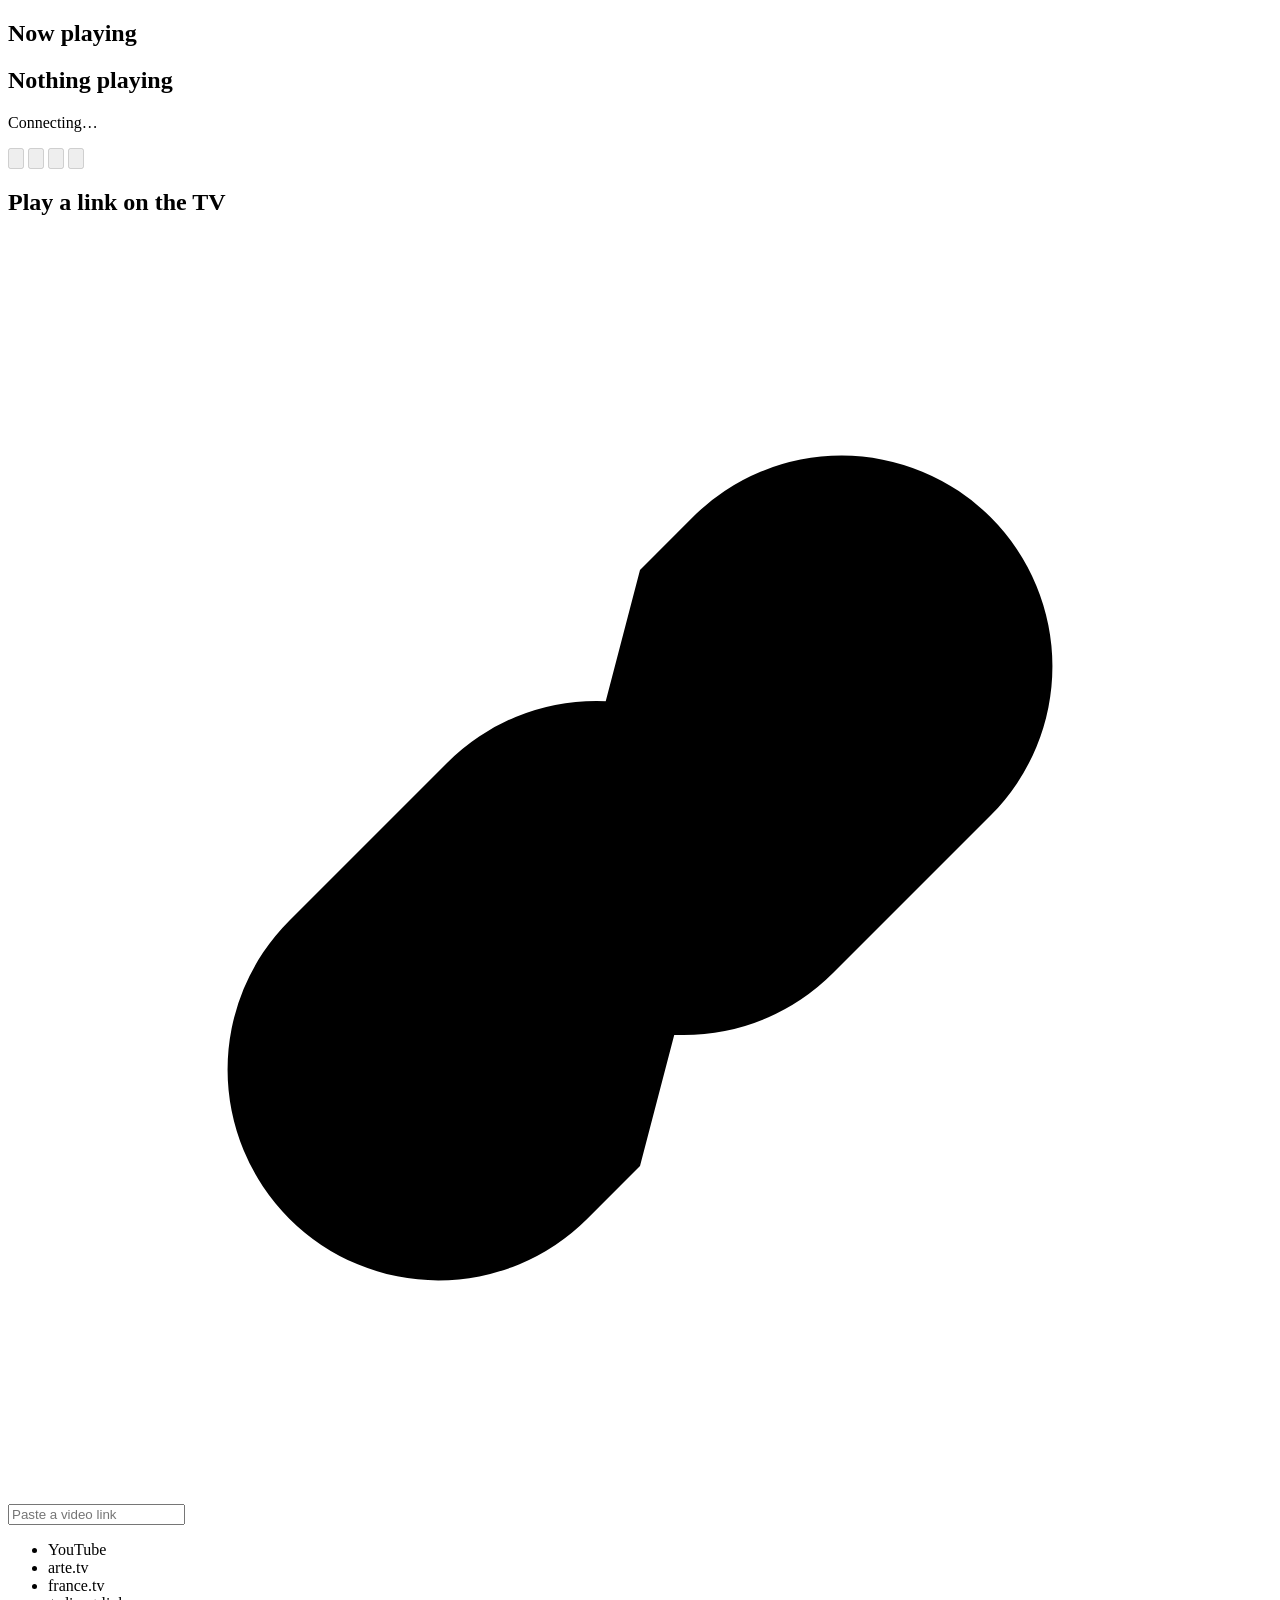
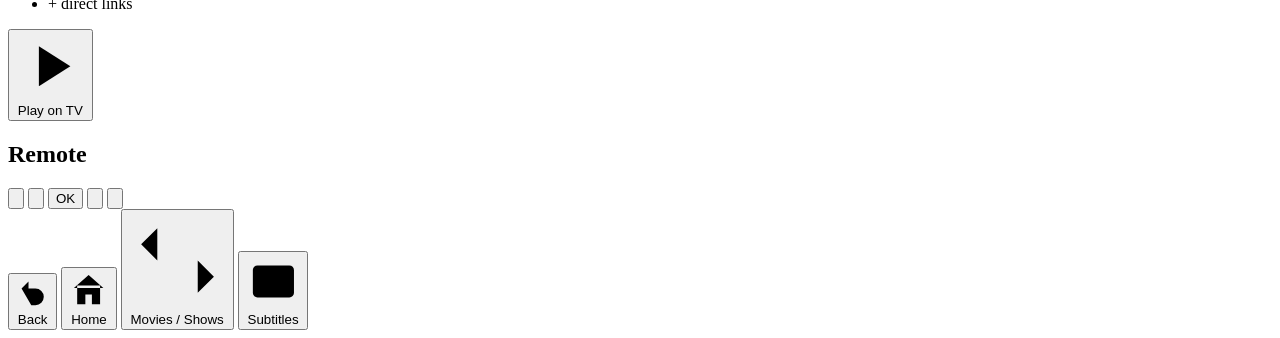
==== internal/app/web/index.html @ b246904c "Rework the remote web ui style" ====
<!doctype html>
<html lang="en">
<head>
  <meta charset="utf-8">
  <meta name="viewport" content="width=device-width, initial-scale=1, viewport-fit=cover">
  <meta name="theme-color" content="#0b0b10">
  <title>pépé</title>
  <link rel="stylesheet" href="/remote.css">
  <script src="/remote.js" defer></script>
</head>
<body>
  <main id="app" data-layout="idle" data-state="connecting">
    <section class="now" aria-labelledby="now-heading">
      <h2 id="now-heading" class="visually-hidden">Now playing</h2>
      <div class="now-info">
        <span id="source" class="badge" hidden></span>
        <h1 id="now-playing">Nothing playing</h1>
        <p id="status">Connecting…</p>
      </div>
      <div class="playback-bar" role="group" aria-label="Playback controls">
        <button data-command="seek-back" aria-label="Seek back 10 seconds" title="Seek back 10 seconds" disabled>
          <svg viewBox="0 0 24 24" aria-hidden="true" focusable="false">
            <path d="M8 3 4 7l4 4M4 7h9a8 8 0 0 1 0 16" transform="translate(0 -1)"/>
            <text x="11" y="17">10</text>
          </svg>
        </button>
        <button class="playback-toggle" data-command="pause" aria-label="Pause or resume" title="Pause or resume" disabled>
          <svg viewBox="0 0 32 24" aria-hidden="true" focusable="false">
            <path class="solid" d="m3 5 10 7-10 7zM20 5h3v14h-3zM26 5h3v14h-3z"/>
          </svg>
        </button>
        <button data-command="seek-forward" aria-label="Seek forward 10 seconds" title="Seek forward 10 seconds" disabled>
          <svg viewBox="0 0 24 24" aria-hidden="true" focusable="false">
            <path d="m16 3 4 4-4 4m4-4h-9a8 8 0 0 0 0 16" transform="translate(0 -1)"/>
            <text x="13" y="17">10</text>
          </svg>
        </button>
        <button class="playback-stop" data-command="stop" aria-label="Stop playback" title="Stop playback" disabled>
          <svg viewBox="0 0 24 24" aria-hidden="true" focusable="false">
            <rect class="solid" x="5" y="5" width="14" height="14" rx="2"/>
          </svg>
        </button>
      </div>
    </section>

    <section class="link" aria-labelledby="url-heading">
      <h2 id="url-heading" class="visually-hidden">Play a link on the TV</h2>
      <form id="url-form" novalidate>
        <div class="field">
          <svg viewBox="0 0 24 24" aria-hidden="true" focusable="false">
            <path d="M10 14a4 4 0 0 0 5.66 0l3-3a4 4 0 0 0-5.66-5.66l-1 1M14 10a4 4 0 0 0-5.66 0l-3 3a4 4 0 0 0 5.66 5.66l1-1"/>
          </svg>
          <input id="url" aria-label="Video link" aria-describedby="sites" name="url" type="url" inputmode="url" enterkeyhint="go" placeholder="Paste a video link" maxlength="8192" autocomplete="off" autocapitalize="none" spellcheck="false">
        </div>
        <ul id="sites" class="sites" aria-label="Supported links">
          <li data-site="YouTube">YouTube</li>
          <li data-site="arte.tv">arte.tv</li>
          <li data-site="france.tv">france.tv</li>
          <li>+ direct links</li>
        </ul>
        <button type="submit" class="primary">
          <svg viewBox="0 0 24 24" aria-hidden="true" focusable="false"><path class="solid" d="M8 5v14l11-7z"/></svg>
          <span id="play-label">Play on TV</span>
        </button>
      </form>
    </section>

    <section class="remote" aria-labelledby="remote-heading">
      <h2 id="remote-heading" class="visually-hidden">Remote</h2>
      <div class="dpad" role="group" aria-label="Directions">
        <button class="up" data-action="up" aria-label="Up">
          <svg viewBox="0 0 24 24" aria-hidden="true" focusable="false"><path d="m6 15 6-6 6 6"/></svg>
        </button>
        <button class="left" data-action="left" aria-label="Left">
          <svg viewBox="0 0 24 24" aria-hidden="true" focusable="false"><path d="m15 6-6 6 6 6"/></svg>
        </button>
        <button class="ok" data-action="ok">OK</button>
        <button class="right" data-action="right" aria-label="Right">
          <svg viewBox="0 0 24 24" aria-hidden="true" focusable="false"><path d="m9 6 6 6-6 6"/></svg>
        </button>
        <button class="down" data-action="down" aria-label="Down">
          <svg viewBox="0 0 24 24" aria-hidden="true" focusable="false"><path d="m6 9 6 6 6-6"/></svg>
        </button>
      </div>
      <div class="keys">
        <button data-action="back">
          <svg viewBox="0 0 24 24" aria-hidden="true" focusable="false"><path d="M9 14 4 9l5-5M4 9h10a6 6 0 0 1 0 12h-3"/></svg>
          <span>Back</span>
        </button>
        <button data-action="home">
          <svg viewBox="0 0 24 24" aria-hidden="true" focusable="false"><path d="M3 11 12 3l9 8M5 9.5V21h5v-6h4v6h5V9.5"/></svg>
          <span>Home</span>
        </button>
        <button data-action="section">
          <svg viewBox="0 0 24 24" aria-hidden="true" focusable="false"><path d="M7 4 3 8l4 4M3 8h14M17 20l4-4-4-4m4 4H7"/></svg>
          <span>Movies / Shows</span>
        </button>
        <button data-action="subtitles">
          <svg viewBox="0 0 24 24" aria-hidden="true" focusable="false"><rect x="3" y="5" width="18" height="14" rx="2"/><path d="M7 15h4m2 0h4"/></svg>
          <span>Subtitles</span>
        </button>
      </div>
    </section>

    <p id="feedback" class="toast" role="status" aria-live="polite" hidden></p>
  </main>
</body>
</html>
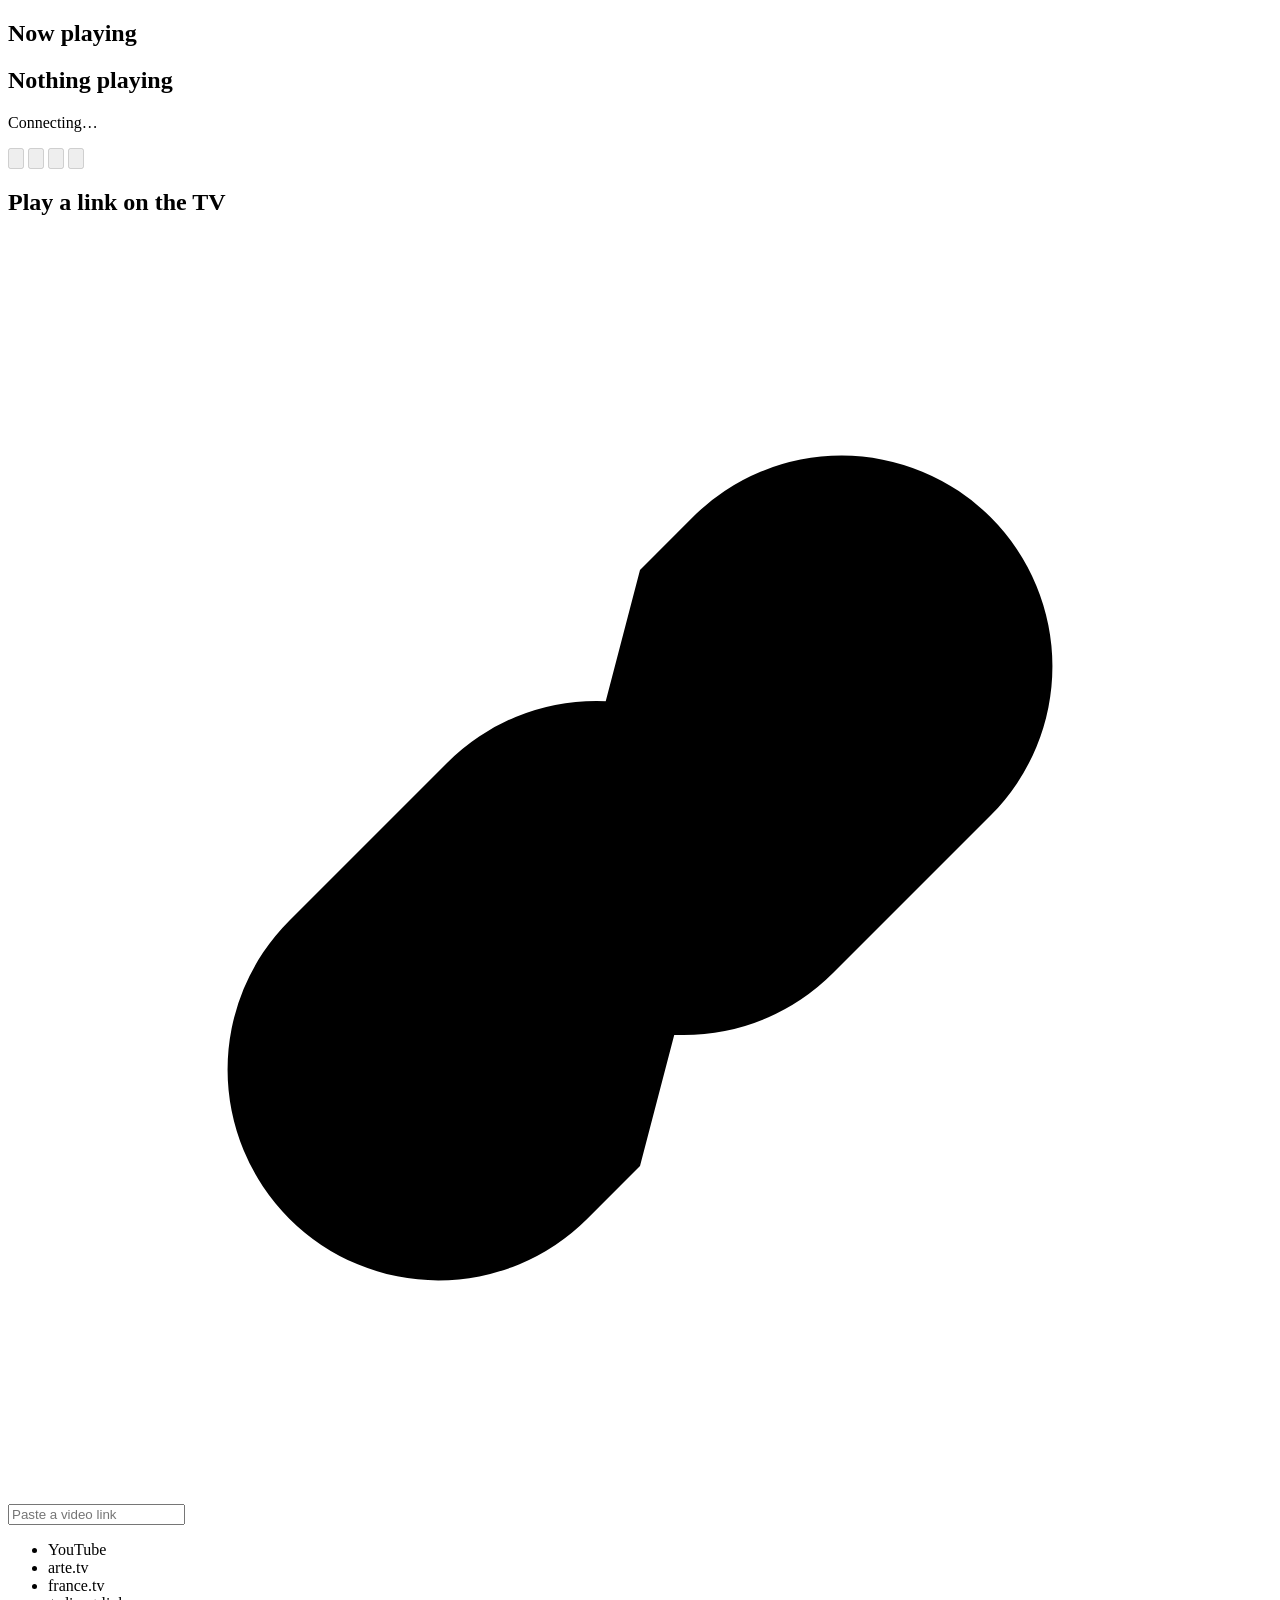
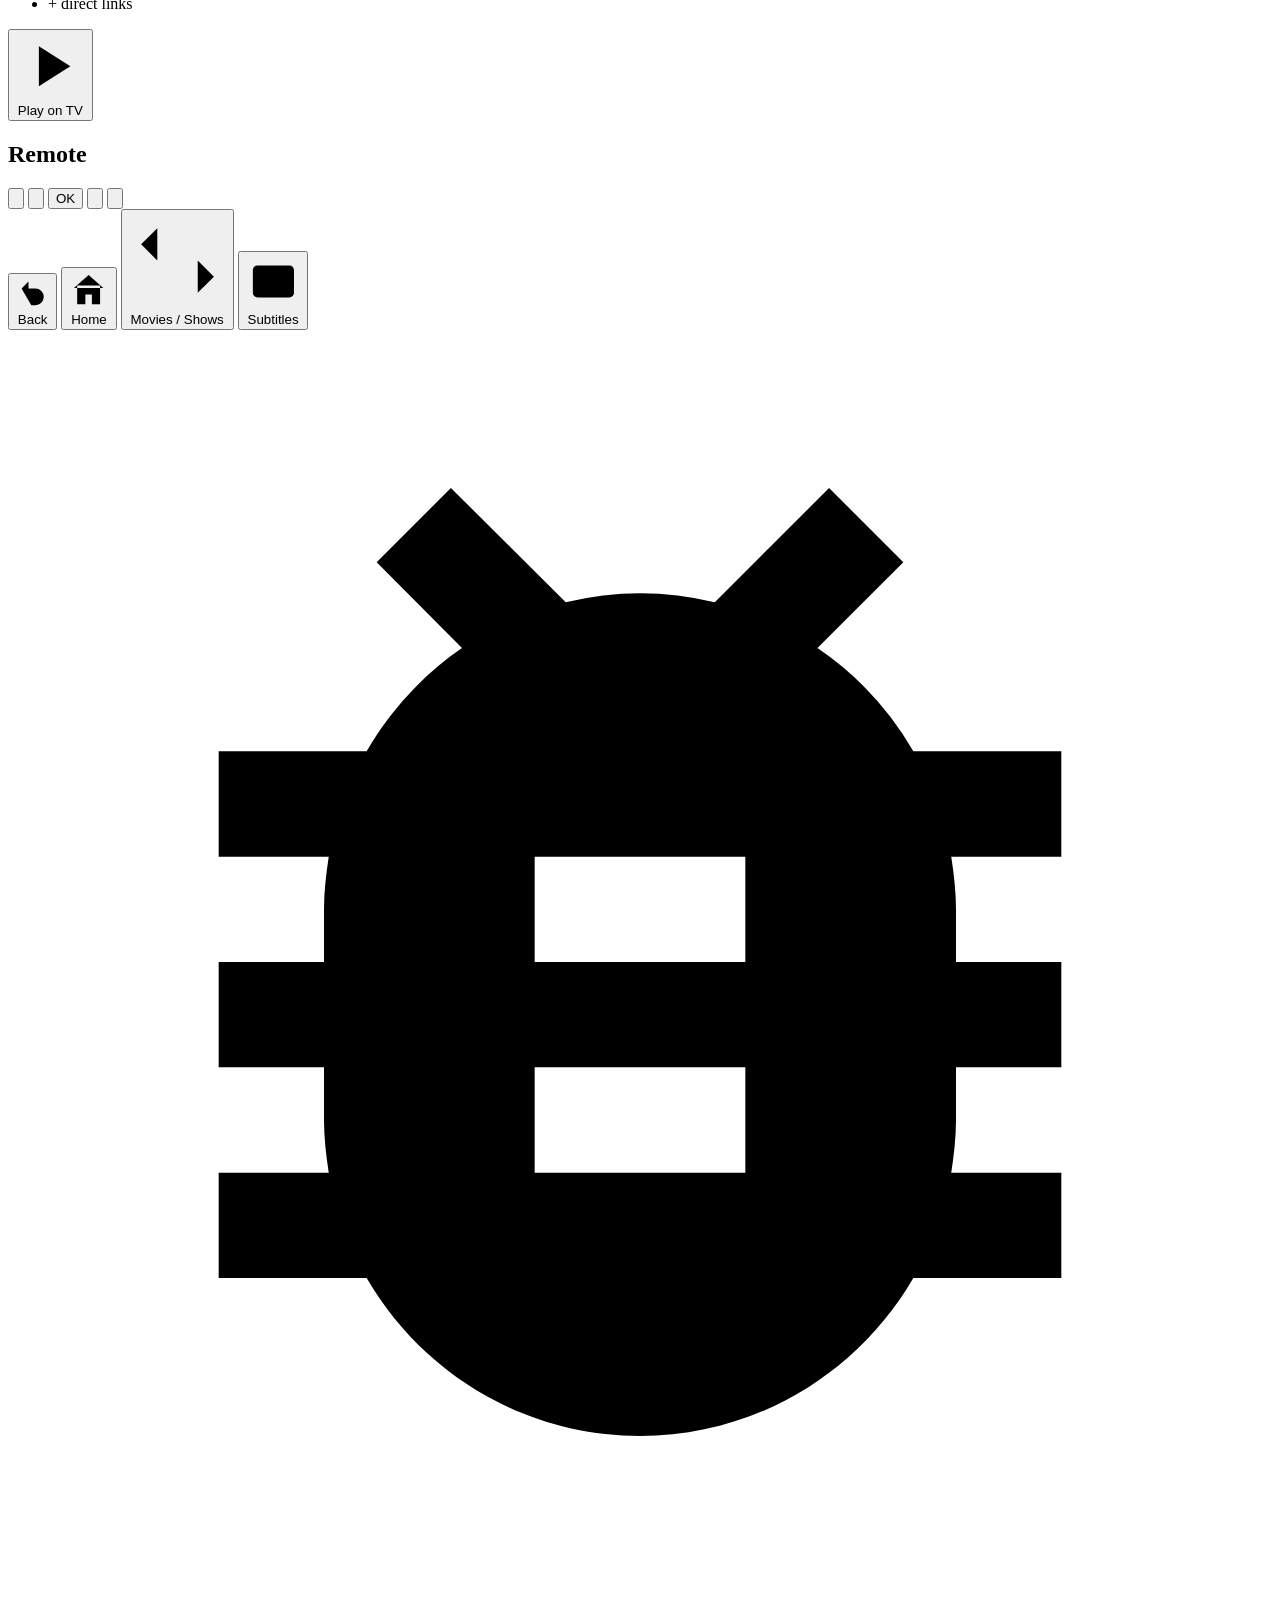
==== commit 8df42c7b: "Add in-memory logs to the TV UI and the web remote" ====
--- a/internal/app/web/index.html
+++ b/internal/app/web/index.html
@@ -16,6 +16,7 @@
         <span id="source" class="badge" hidden></span>
         <h1 id="now-playing">Nothing playing</h1>
         <p id="status">Connecting…</p>
+        <a id="logs-link" class="text-link" href="/logs" hidden>View logs</a>
       </div>
       <div class="playback-bar" role="group" aria-label="Playback controls">
         <button data-command="seek-back" aria-label="Seek back 10 seconds" title="Seek back 10 seconds" disabled>
@@ -102,6 +103,12 @@
       </div>
     </section>
 
+    <footer class="footer">
+      <a class="icon-button" href="/logs" aria-label="Logs" title="Logs">
+        <svg viewBox="0 0 24 24" aria-hidden="true" focusable="false"><path class="solid" d="M20 8h-2.81a5.985 5.985 0 0 0-1.82-1.96L17 4.41 15.59 3l-2.17 2.17a6.002 6.002 0 0 0-2.83 0L8.41 3 7 4.41l1.62 1.63C7.88 6.55 7.26 7.22 6.81 8H4v2h2.09c-.05.33-.09.66-.09 1v1H4v2h2v1c0 .34.04.67.09 1H4v2h2.81c1.04 1.79 2.97 3 5.19 3s4.15-1.21 5.19-3H20v-2h-2.09c.05-.33.09-.66.09-1v-1h2v-2h-2v-1c0-.34-.04-.67-.09-1H20V8zm-6 8h-4v-2h4v2zm0-4h-4v-2h4v2z"/></svg>
+      </a>
+    </footer>
+
     <p id="feedback" class="toast" role="status" aria-live="polite" hidden></p>
   </main>
 </body>
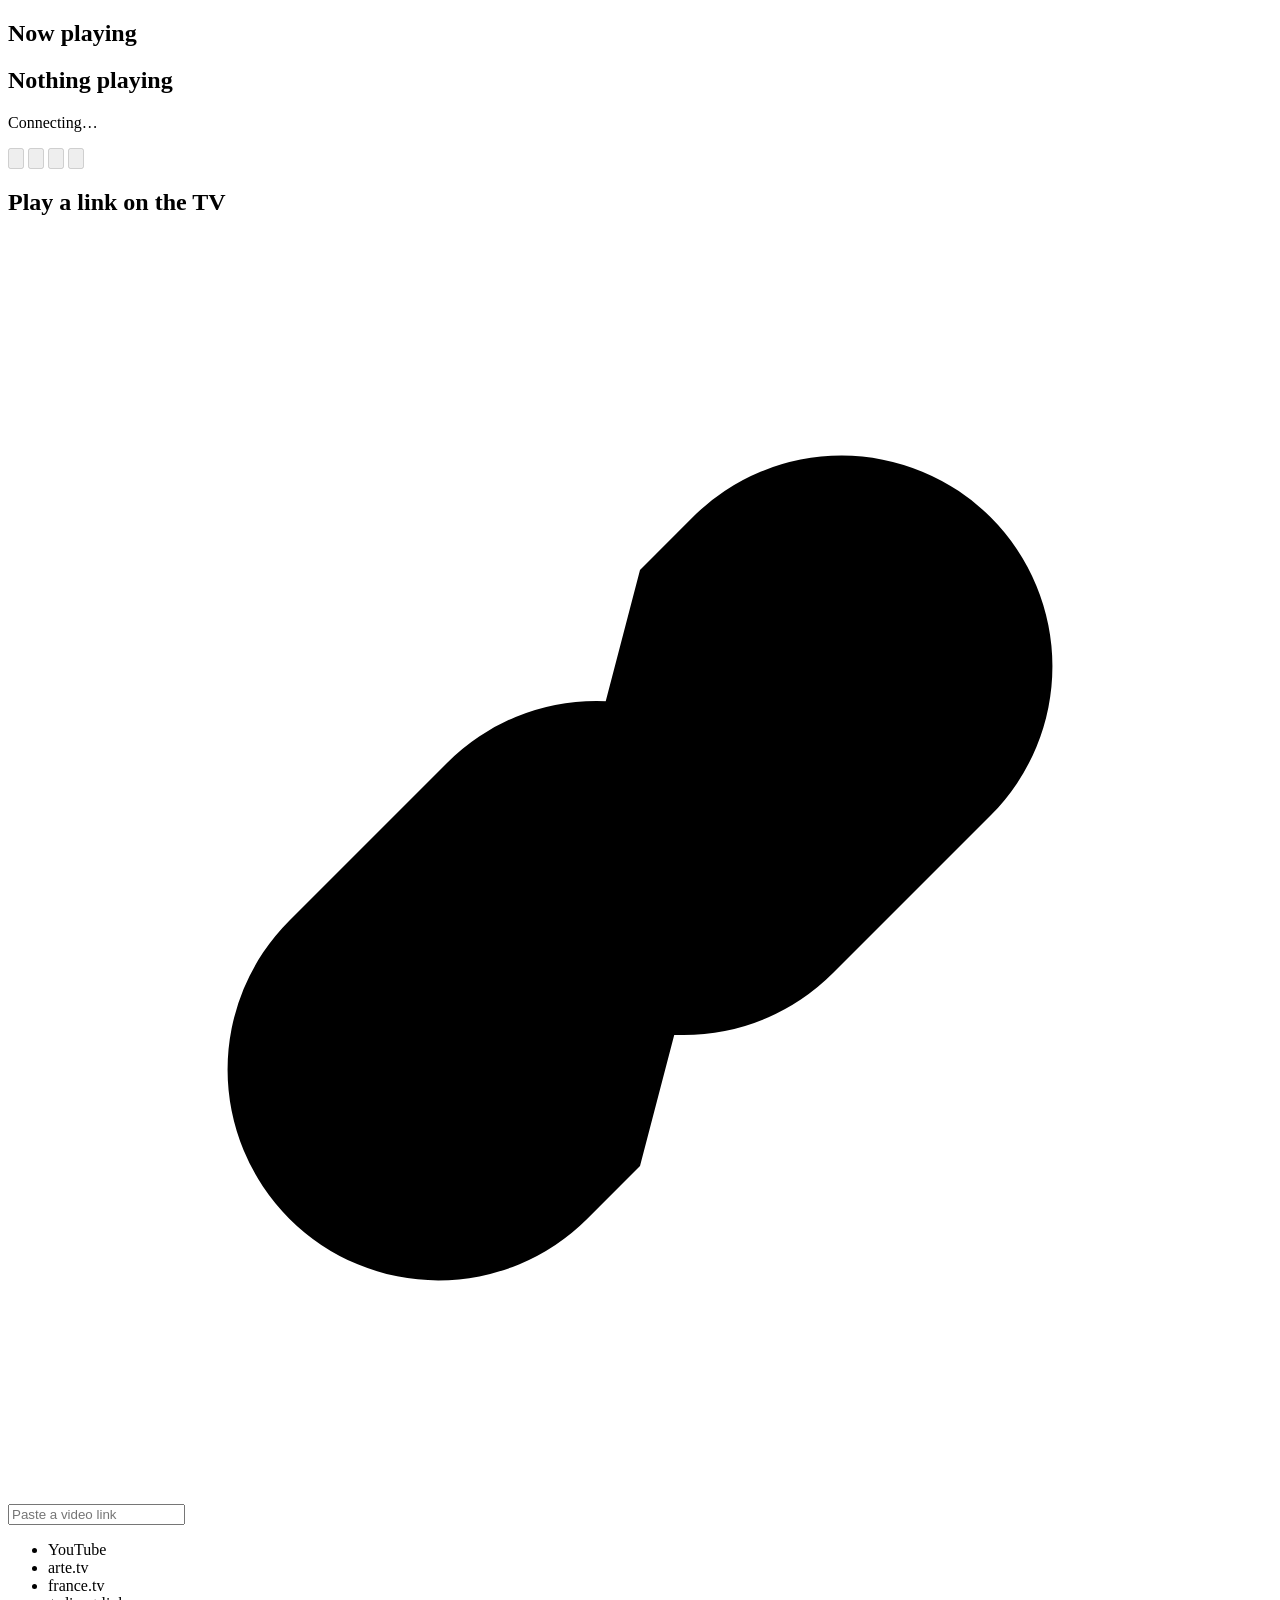
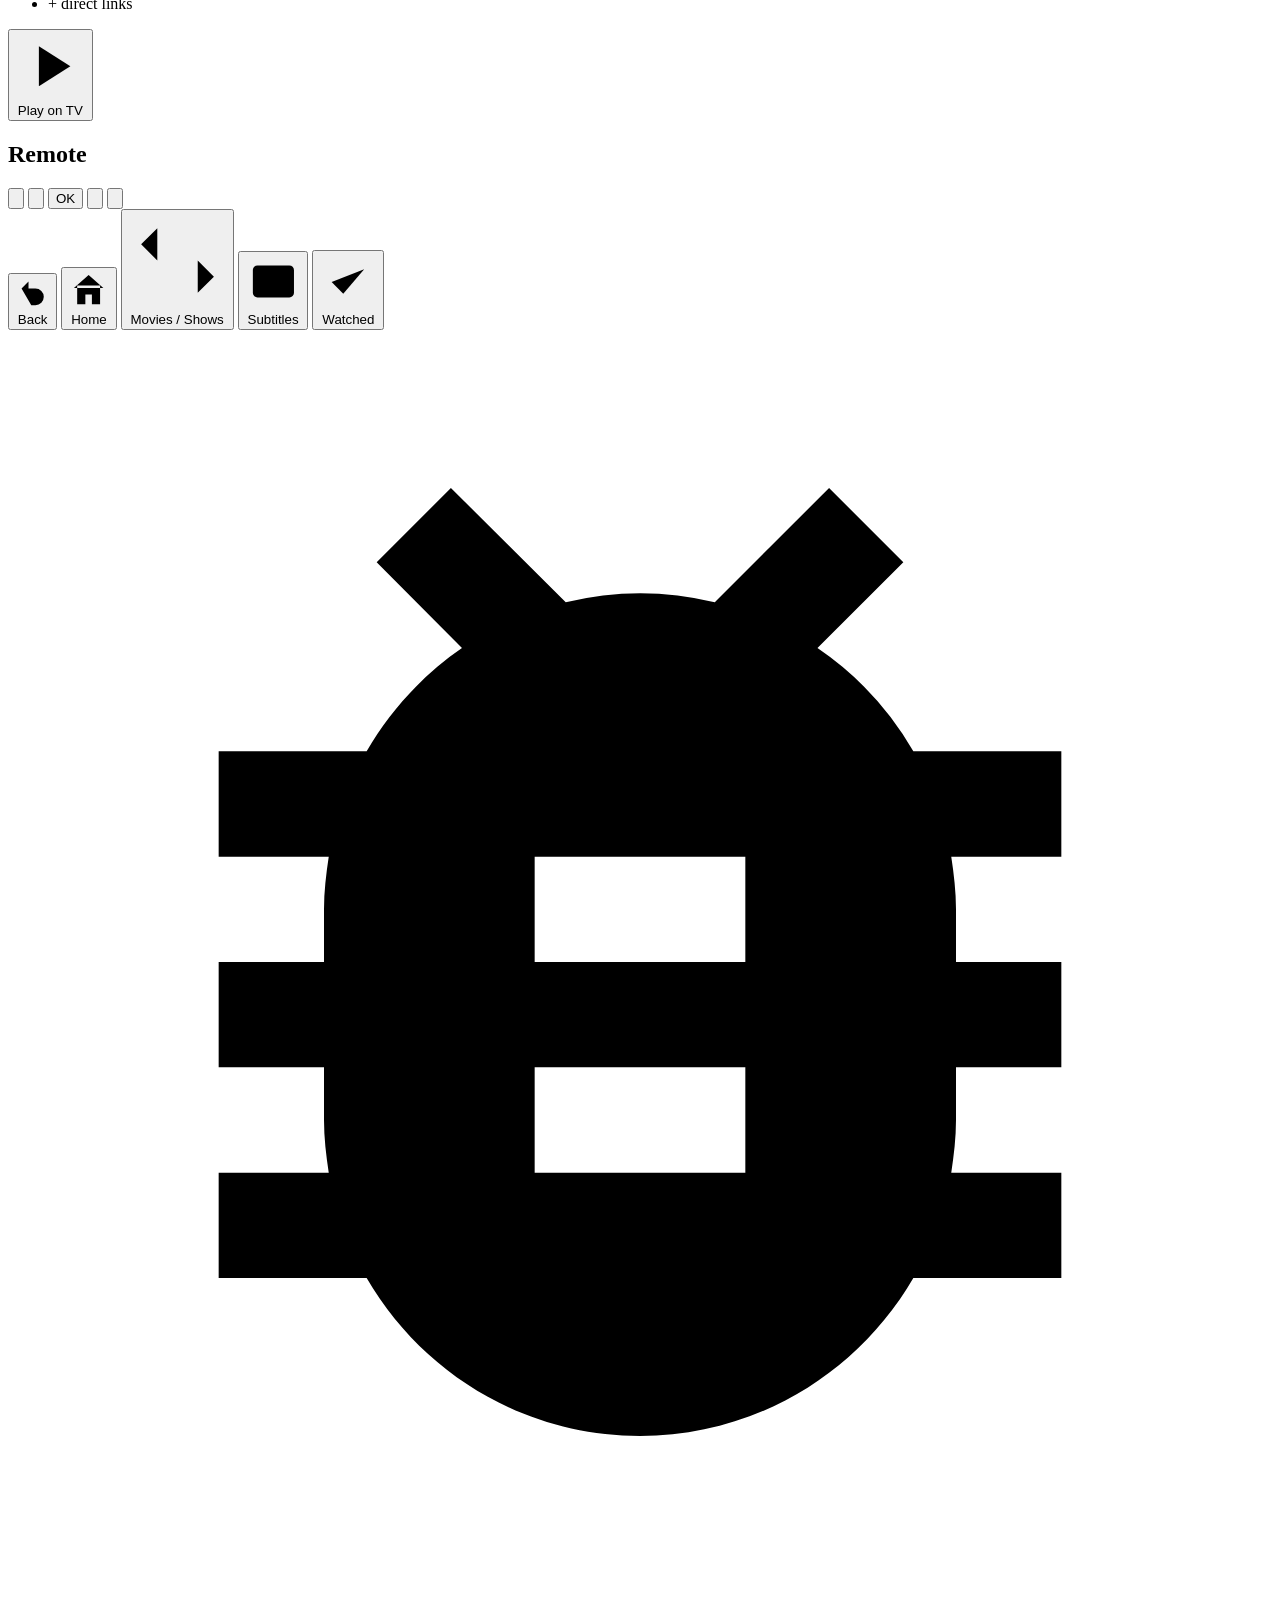
==== commit 33fb7a67: "Save watch progress" ====
--- a/internal/app/web/index.html
+++ b/internal/app/web/index.html
@@ -100,6 +100,10 @@
           <svg viewBox="0 0 24 24" aria-hidden="true" focusable="false"><rect x="3" y="5" width="18" height="14" rx="2"/><path d="M7 15h4m2 0h4"/></svg>
           <span>Subtitles</span>
         </button>
+        <button data-action="watched">
+          <svg viewBox="0 0 24 24" aria-hidden="true" focusable="false"><path d="M5 12.5 10 17.5 19 7"/></svg>
+          <span>Watched</span>
+        </button>
       </div>
     </section>
 
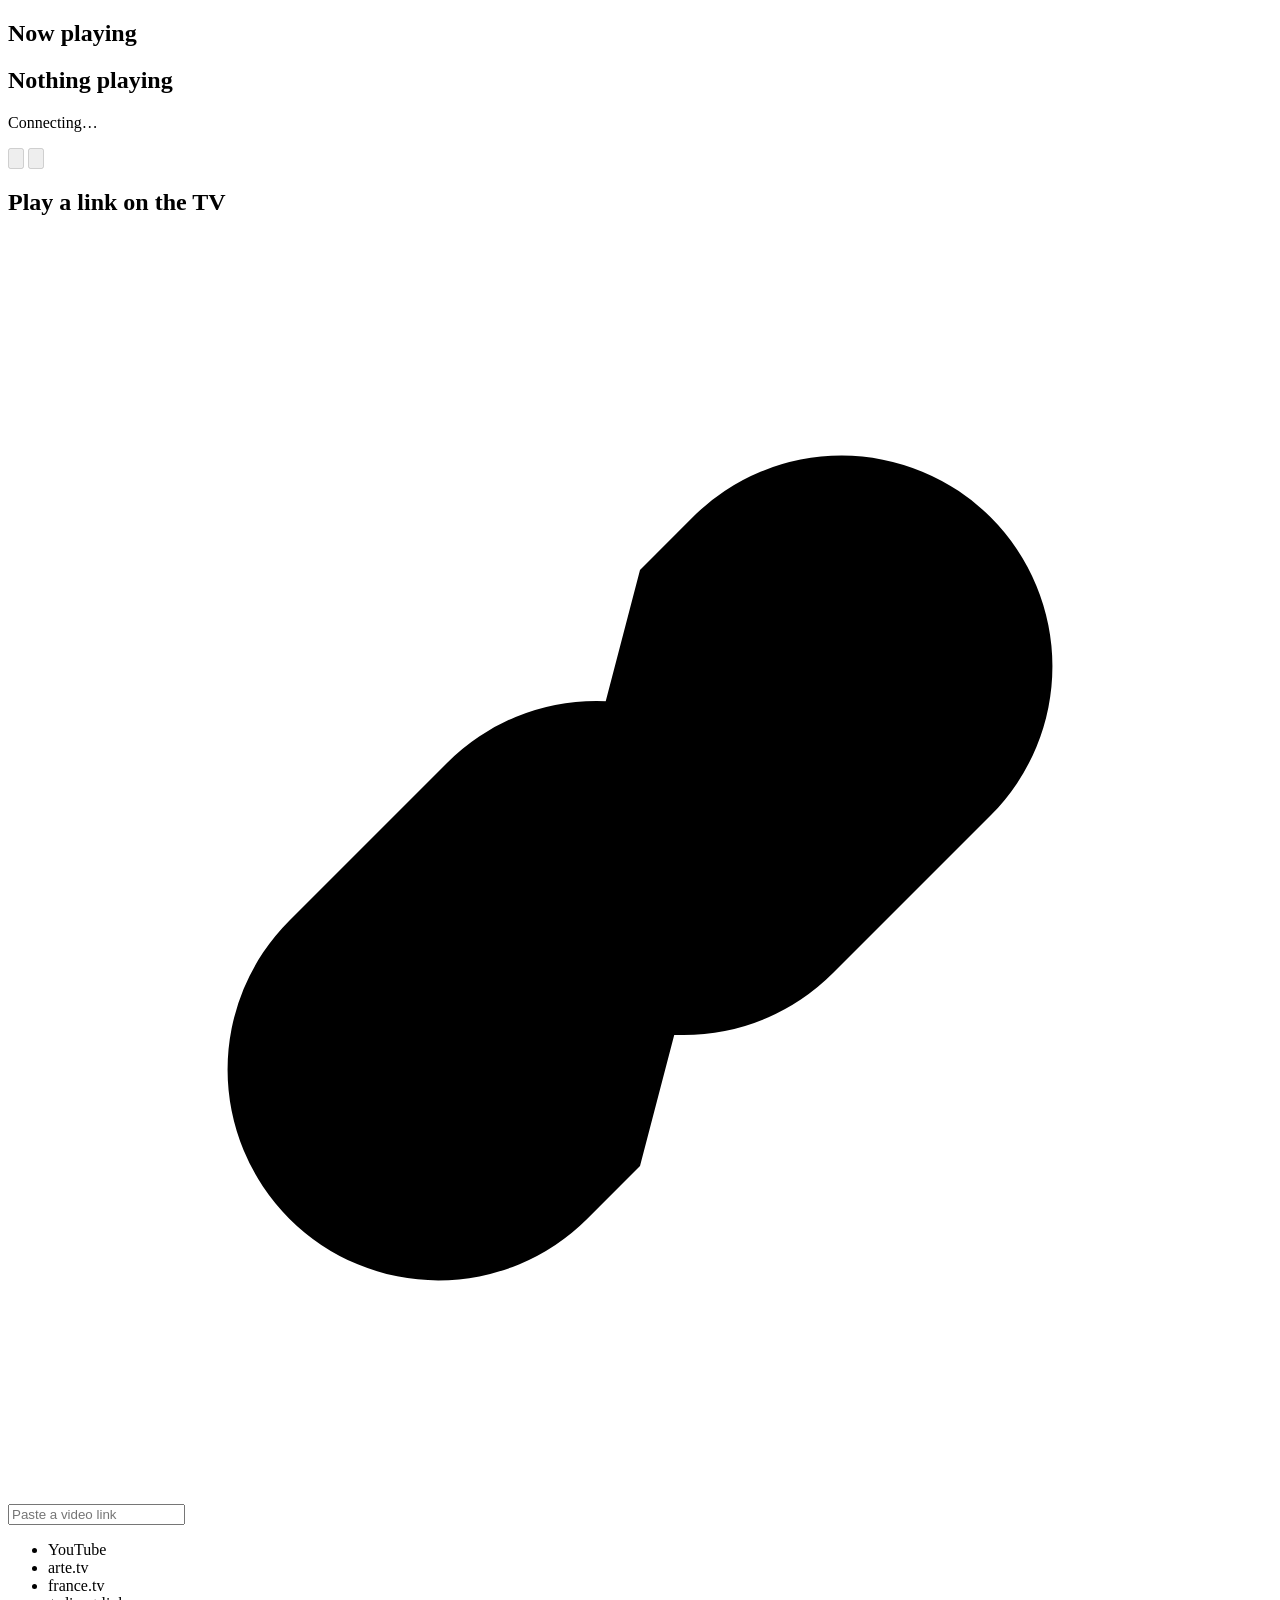
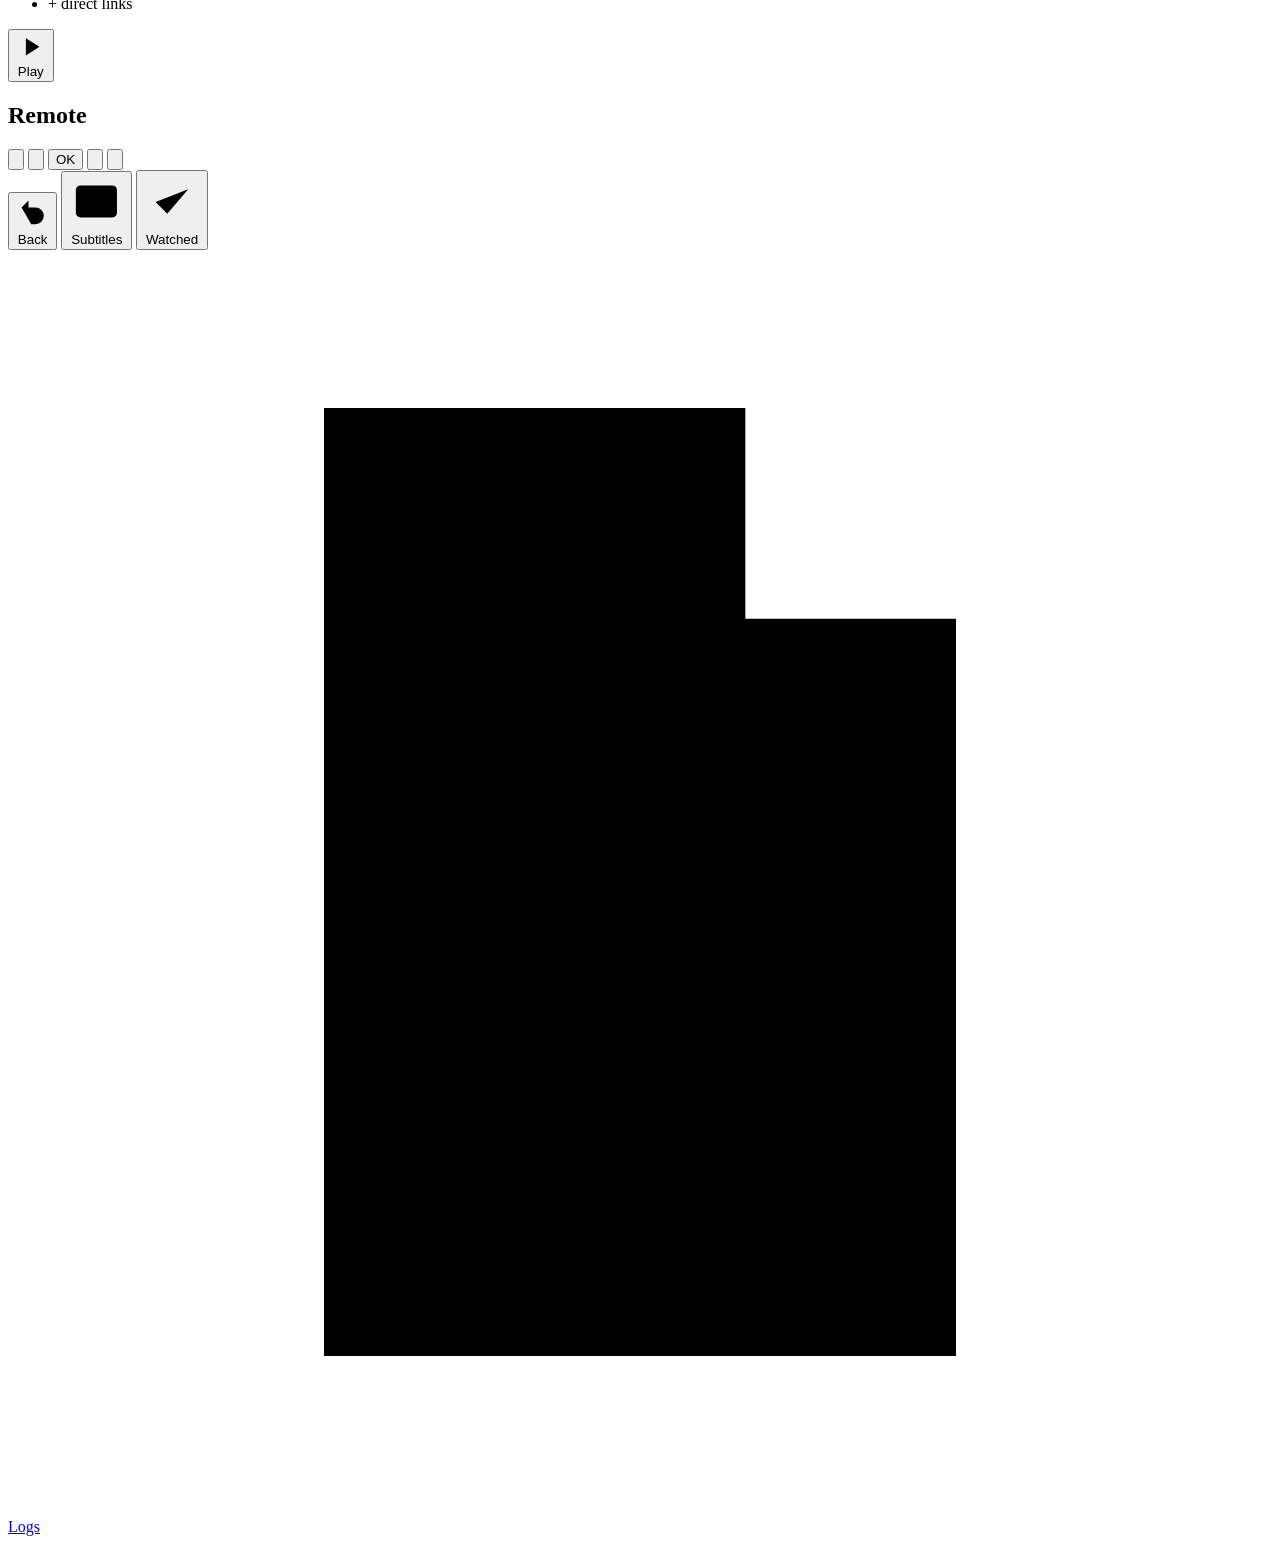
==== commit 592ccaad: "Improve the web remote" ====
--- a/internal/app/web/index.html
+++ b/internal/app/web/index.html
@@ -3,7 +3,7 @@
 <head>
   <meta charset="utf-8">
   <meta name="viewport" content="width=device-width, initial-scale=1, viewport-fit=cover">
-  <meta name="theme-color" content="#0b0b10">
+  <meta name="theme-color" content="@COLOR_BG@">
   <title>pépé</title>
   <link rel="stylesheet" href="/remote.css">
   <script src="/remote.js" defer></script>
@@ -13,28 +13,24 @@
     <section class="now" aria-labelledby="now-heading">
       <h2 id="now-heading" class="visually-hidden">Now playing</h2>
       <div class="now-info">
-        <span id="source" class="badge" hidden></span>
         <h1 id="now-playing">Nothing playing</h1>
         <p id="status">Connecting…</p>
-        <a id="logs-link" class="text-link" href="/logs" hidden>View logs</a>
+      </div>
+      <div id="progress" class="progress" hidden>
+        <input id="seek" type="range" min="0" max="0" step="any" value="0" aria-label="Playback position" disabled>
+        <div class="progress-times" aria-hidden="true"><span id="elapsed">0:00</span><span id="total">0:00</span></div>
       </div>
       <div class="playback-bar" role="group" aria-label="Playback controls">
-        <button data-command="seek-back" aria-label="Seek back 10 seconds" title="Seek back 10 seconds" disabled>
-          <svg viewBox="0 0 24 24" aria-hidden="true" focusable="false">
-            <path d="M8 3 4 7l4 4M4 7h9a8 8 0 0 1 0 16" transform="translate(0 -1)"/>
-            <text x="11" y="17">10</text>
-          </svg>
+        <button data-command="playlist-prev" aria-label="Previous" title="Previous" hidden disabled>
+          <svg viewBox="0 0 24 24" aria-hidden="true" focusable="false"><path class="solid" d="M6 5h2v14H6zM19 5v14L9 12z"/></svg>
         </button>
         <button class="playback-toggle" data-command="pause" aria-label="Pause or resume" title="Pause or resume" disabled>
           <svg viewBox="0 0 32 24" aria-hidden="true" focusable="false">
             <path class="solid" d="m3 5 10 7-10 7zM20 5h3v14h-3zM26 5h3v14h-3z"/>
           </svg>
         </button>
-        <button data-command="seek-forward" aria-label="Seek forward 10 seconds" title="Seek forward 10 seconds" disabled>
-          <svg viewBox="0 0 24 24" aria-hidden="true" focusable="false">
-            <path d="m16 3 4 4-4 4m4-4h-9a8 8 0 0 0 0 16" transform="translate(0 -1)"/>
-            <text x="13" y="17">10</text>
-          </svg>
+        <button data-command="playlist-next" aria-label="Next" title="Next" hidden disabled>
+          <svg viewBox="0 0 24 24" aria-hidden="true" focusable="false"><path class="solid" d="M16 5h2v14h-2zM5 5v14l10-7z"/></svg>
         </button>
         <button class="playback-stop" data-command="stop" aria-label="Stop playback" title="Stop playback" disabled>
           <svg viewBox="0 0 24 24" aria-hidden="true" focusable="false">
@@ -61,7 +57,7 @@
         </ul>
         <button type="submit" class="primary">
           <svg viewBox="0 0 24 24" aria-hidden="true" focusable="false"><path class="solid" d="M8 5v14l11-7z"/></svg>
-          <span id="play-label">Play on TV</span>
+          <span id="play-label">Play</span>
         </button>
       </form>
     </section>
@@ -88,14 +84,6 @@
           <svg viewBox="0 0 24 24" aria-hidden="true" focusable="false"><path d="M9 14 4 9l5-5M4 9h10a6 6 0 0 1 0 12h-3"/></svg>
           <span>Back</span>
         </button>
-        <button data-action="home">
-          <svg viewBox="0 0 24 24" aria-hidden="true" focusable="false"><path d="M3 11 12 3l9 8M5 9.5V21h5v-6h4v6h5V9.5"/></svg>
-          <span>Home</span>
-        </button>
-        <button data-action="section">
-          <svg viewBox="0 0 24 24" aria-hidden="true" focusable="false"><path d="M7 4 3 8l4 4M3 8h14M17 20l4-4-4-4m4 4H7"/></svg>
-          <span>Movies / Shows</span>
-        </button>
         <button data-action="subtitles">
           <svg viewBox="0 0 24 24" aria-hidden="true" focusable="false"><rect x="3" y="5" width="18" height="14" rx="2"/><path d="M7 15h4m2 0h4"/></svg>
           <span>Subtitles</span>
@@ -108,8 +96,9 @@
     </section>
 
     <footer class="footer">
-      <a class="icon-button" href="/logs" aria-label="Logs" title="Logs">
-        <svg viewBox="0 0 24 24" aria-hidden="true" focusable="false"><path class="solid" d="M20 8h-2.81a5.985 5.985 0 0 0-1.82-1.96L17 4.41 15.59 3l-2.17 2.17a6.002 6.002 0 0 0-2.83 0L8.41 3 7 4.41l1.62 1.63C7.88 6.55 7.26 7.22 6.81 8H4v2h2.09c-.05.33-.09.66-.09 1v1H4v2h2v1c0 .34.04.67.09 1H4v2h2.81c1.04 1.79 2.97 3 5.19 3s4.15-1.21 5.19-3H20v-2h-2.09c.05-.33.09-.66.09-1v-1h2v-2h-2v-1c0-.34-.04-.67-.09-1H20V8zm-6 8h-4v-2h4v2zm0-4h-4v-2h4v2z"/></svg>
+      <a class="footer-link" href="/logs">
+        <svg viewBox="0 0 24 24" aria-hidden="true" focusable="false"><path d="M6 3h8l4 4v14H6zM14 3v4h4M9 12h6M9 16h6"/></svg>
+        <span>Logs</span>
       </a>
     </footer>
 
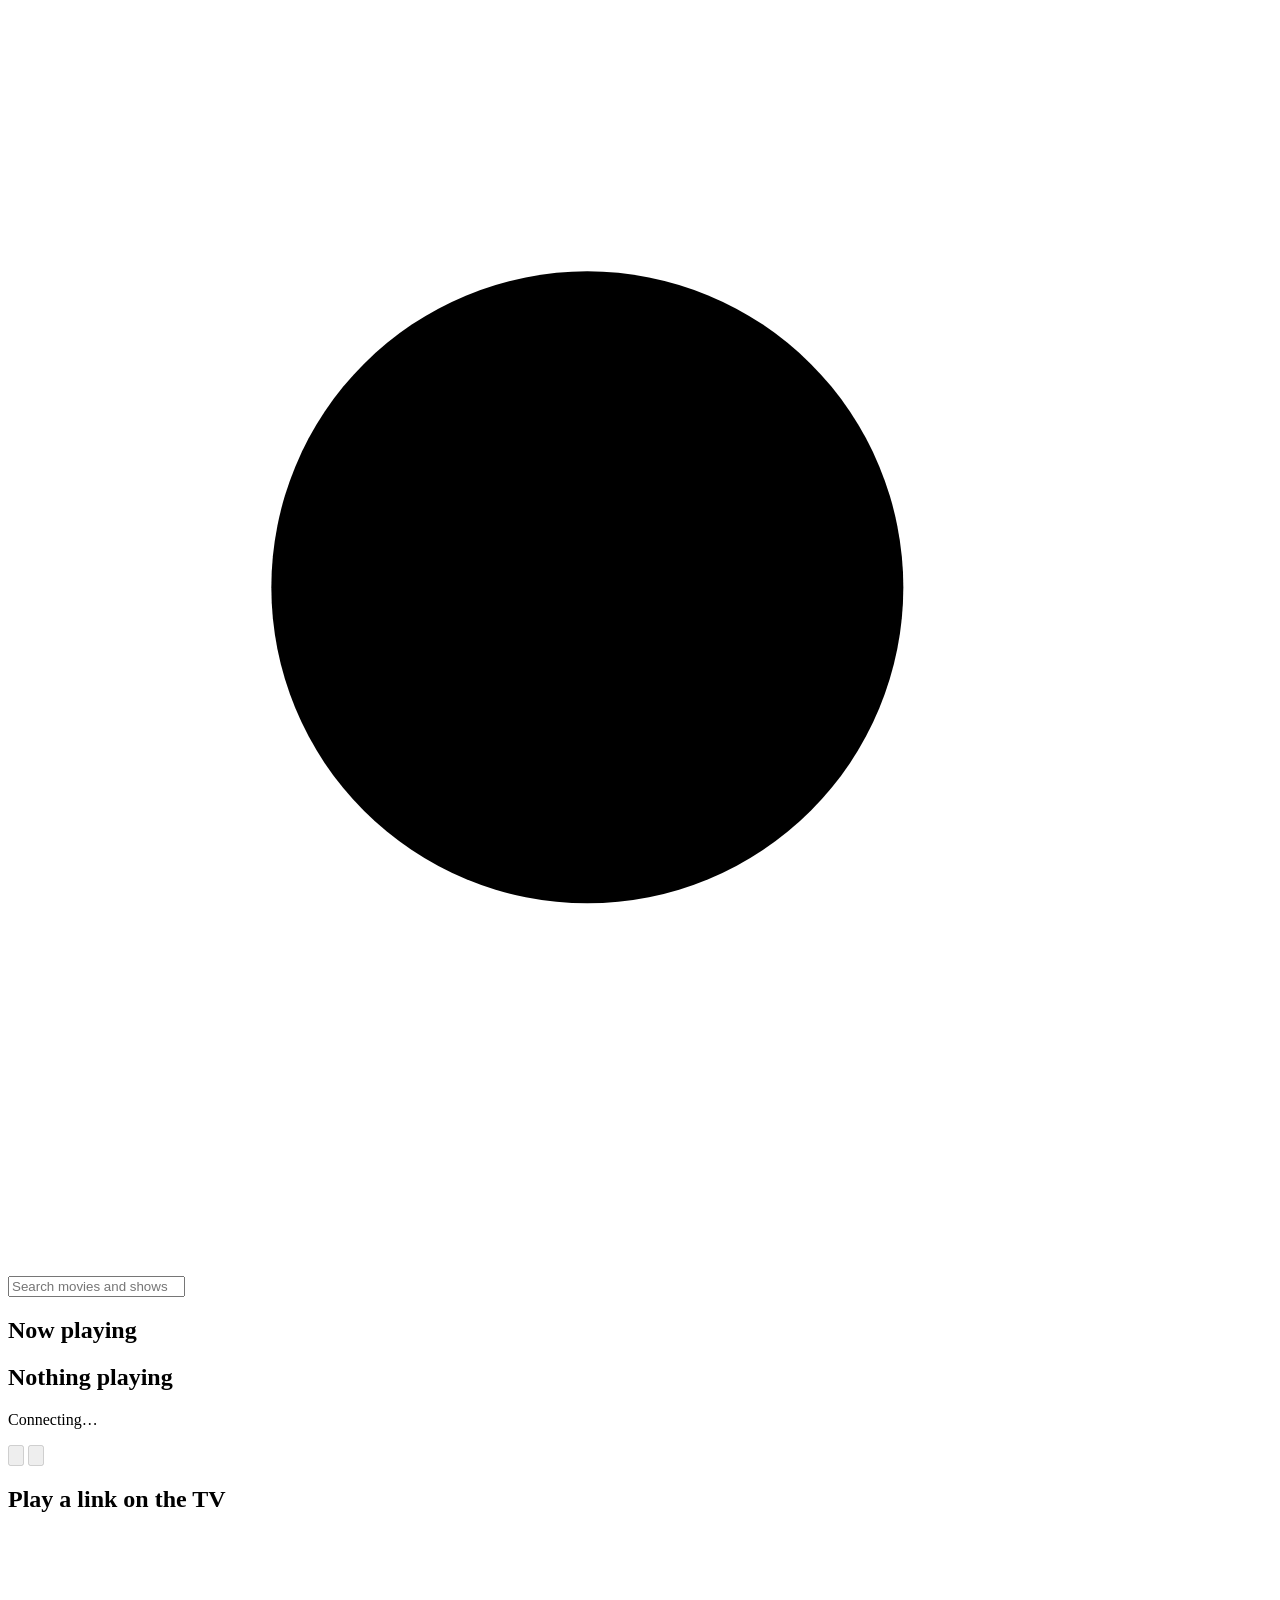
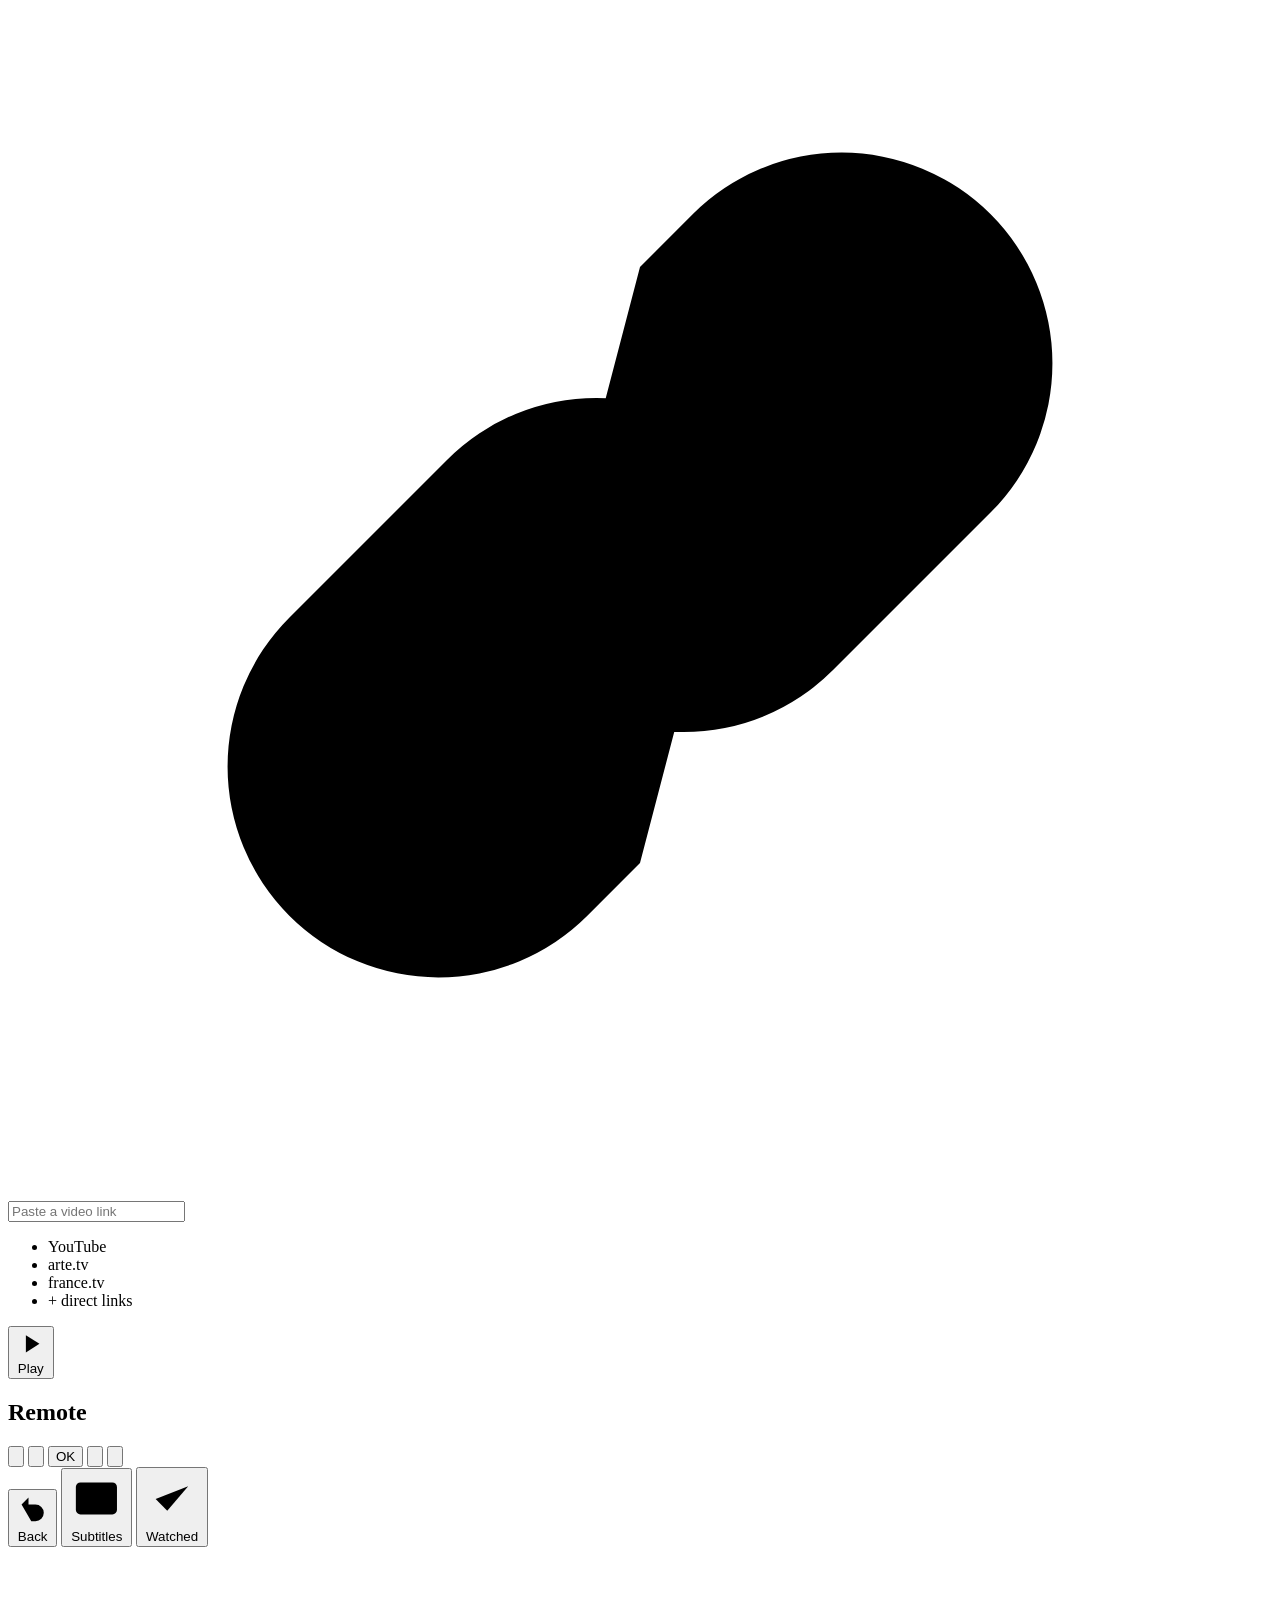
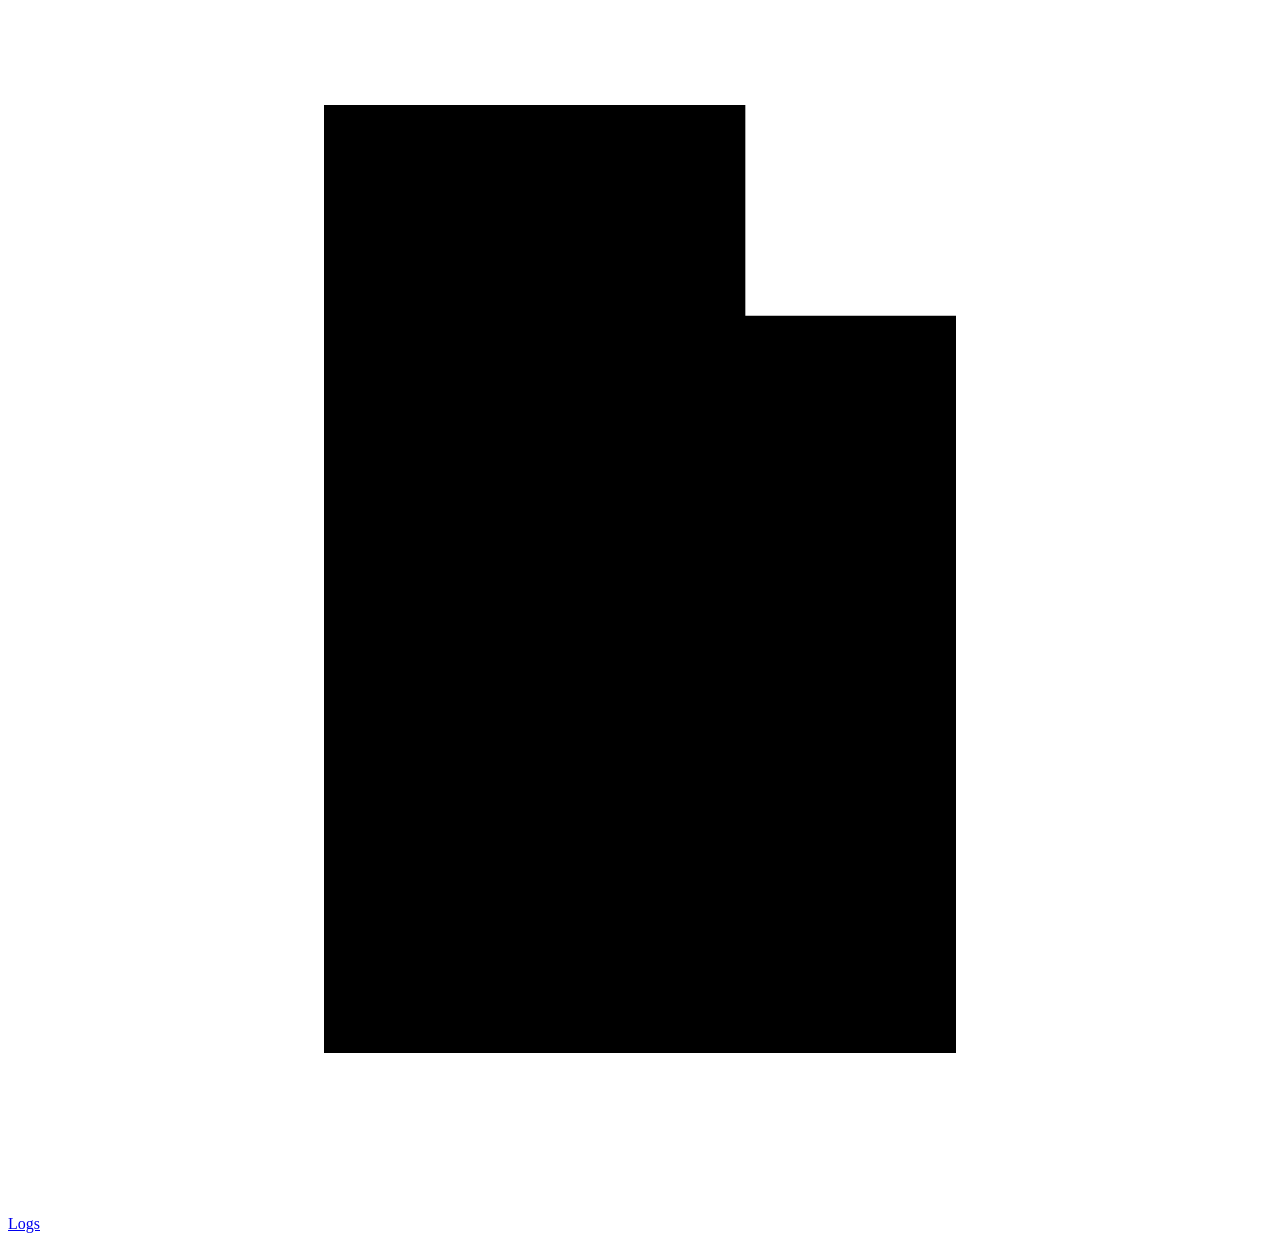
==== commit 2bcf5974: "Add search from the web ui" ====
--- a/internal/app/web/index.html
+++ b/internal/app/web/index.html
@@ -10,6 +10,64 @@
 </head>
 <body>
   <main id="app" data-layout="idle" data-state="connecting">
+    <form id="search-form" class="search-bar" role="search" novalidate>
+      <button type="button" id="search-close" class="icon-button" aria-label="Close search" hidden>
+        <svg viewBox="0 0 24 24" aria-hidden="true" focusable="false"><path d="m15 6-6 6 6 6"/></svg>
+      </button>
+      <div class="field">
+        <svg viewBox="0 0 24 24" aria-hidden="true" focusable="false"><circle cx="11" cy="11" r="6"/><path d="m20 20-4.5-4.5"/></svg>
+        <input id="search" type="search" aria-label="Search movies and shows" aria-controls="results" placeholder="Search movies and shows" maxlength="200" enterkeyhint="search" autocomplete="off" autocapitalize="none" spellcheck="false">
+        <button type="button" id="search-clear" class="search-clear" aria-label="Clear search" hidden>
+          <svg viewBox="0 0 24 24" aria-hidden="true" focusable="false"><path d="m7 7 10 10M17 7 7 17"/></svg>
+        </button>
+      </div>
+    </form>
+
+    <section id="search-view" class="search-view" aria-labelledby="results-heading" hidden>
+      <fieldset class="filters">
+        <legend class="visually-hidden">Type</legend>
+        <input class="visually-hidden" type="radio" name="kind" id="kind-all" value="" checked>
+        <label for="kind-all">All <span class="count" data-count=""></span></label>
+        <input class="visually-hidden" type="radio" name="kind" id="kind-movie" value="movie">
+        <label for="kind-movie">Movies <span class="count" data-count="movie"></span></label>
+        <input class="visually-hidden" type="radio" name="kind" id="kind-show" value="show">
+        <label for="kind-show">Shows <span class="count" data-count="show"></span></label>
+      </fieldset>
+      <h2 id="results-heading" class="results-heading">Recently added</h2>
+      <div id="search-message" class="search-message" hidden>
+        <p></p>
+        <button type="button" hidden></button>
+      </div>
+      <ul id="results" class="results"></ul>
+      <p id="results-more" class="results-more" hidden></p>
+      <p id="results-live" class="visually-hidden" role="status" aria-live="polite"></p>
+    </section>
+
+    <template id="result-template">
+      <li class="result">
+        <button type="button" class="result-open">
+          <span class="poster">
+            <svg class="glyph-movie" viewBox="0 0 24 24" aria-hidden="true" focusable="false"><rect x="4" y="3" width="16" height="18" rx="2"/><path d="M8 3v18M16 3v18M4 8h4m-4 4h4m-4 4h4m8-8h4m-4 4h4m-4 4h4"/></svg>
+            <svg class="glyph-show" viewBox="0 0 24 24" aria-hidden="true" focusable="false"><rect x="3" y="6" width="18" height="13" rx="2"/><path d="m8 2 4 4 4-4"/></svg>
+          </span>
+          <span class="result-text">
+            <span class="result-title"></span>
+            <span class="result-meta">
+              <span class="kind-badge">
+                <svg class="glyph-movie" viewBox="0 0 24 24" aria-hidden="true" focusable="false"><rect x="4" y="3" width="16" height="18" rx="2"/><path d="M8 3v18M16 3v18M4 8h4m-4 4h4m-4 4h4m8-8h4m-4 4h4m-4 4h4"/></svg>
+                <svg class="glyph-show" viewBox="0 0 24 24" aria-hidden="true" focusable="false"><rect x="3" y="6" width="18" height="13" rx="2"/><path d="m8 2 4 4 4-4"/></svg>
+                <span class="result-kind"></span>
+              </span>
+              <span class="result-year"></span>
+            </span>
+          </span>
+        </button>
+        <button type="button" class="result-play">
+          <svg viewBox="0 0 24 24" aria-hidden="true" focusable="false"><path class="solid" d="M8 5v14l11-7z"/></svg>
+        </button>
+      </li>
+    </template>
+
     <section class="now" aria-labelledby="now-heading">
       <h2 id="now-heading" class="visually-hidden">Now playing</h2>
       <div class="now-info">
